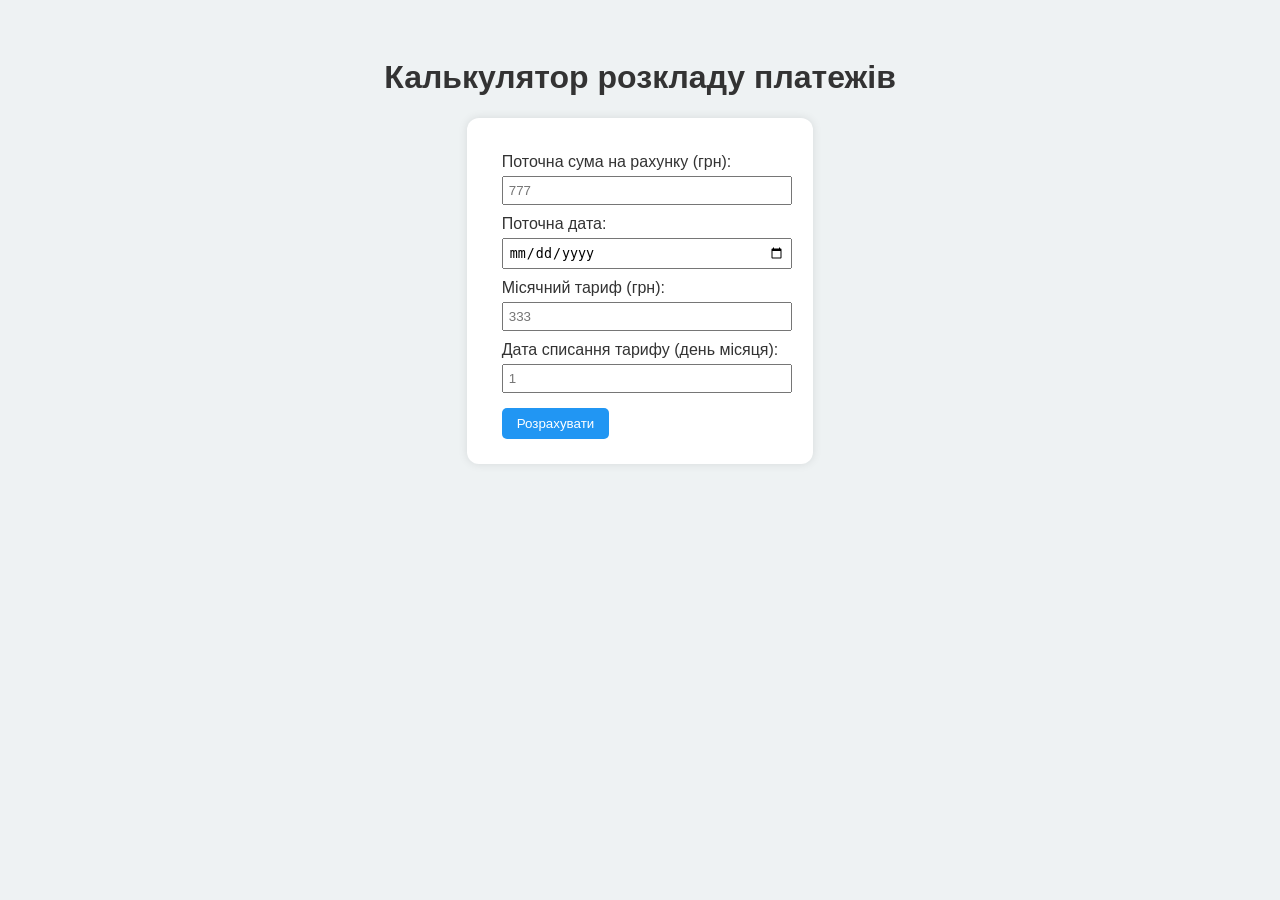
==== idz_2/index.html @ 4d0e3a3b "v0.2" ====
<!DOCTYPE html>
<html lang="uk">
<head>
  <meta charset="UTF-8">
  <meta name="viewport" content="width=device-width, initial-scale=1.0">
  <title>Розклад платежів</title>
  <link rel="stylesheet" href="style.css">
</head>
<body>
  <h1>Калькулятор розкладу платежів</h1>

  <div class="container">
    <label>Поточна сума на рахунку (грн):</label>
    <input type="number" id="balance" min="0" placeholder="777">

    <label>Поточна дата:</label>
    <input type="date" id="currentDate">

    <label>Місячний тариф (грн):</label>
    <input type="number" id="tariff" min="1" placeholder="333">

    <label>Дата списання тарифу (день місяця):</label>
    <input type="number" id="paymentDay" min="1" max="31" placeholder="1">

    <button id="calculateBtn">Розрахувати</button>
  </div>

  <div class="result" id="result"></div>

  <script src="script.js"></script>
</body>
</html>
---- idz_2/style.css ----
body {
  font-family: Arial, sans-serif;
  background-color: #eef2f3;
  text-align: center;
  color: #333;
  padding: 30px;
}

.container {
  display: inline-block;
  text-align: left;
  background: white;
  padding: 25px 35px;
  border-radius: 12px;
  box-shadow: 0 0 10px rgba(0,0,0,0.1);
}

label {
  display: block;
  margin-top: 10px;
}

input {
  width: 100%;
  padding: 5px;
  margin-top: 5px;
}

button {
  margin-top: 15px;
  background-color: #2196f3;
  color: white;
  border: none;
  padding: 8px 15px;
  border-radius: 5px;
  cursor: pointer;
}

button:hover {
  background-color: #0b7dda;
}

.result {
  margin-top: 20px;
  font-weight: bold;
  font-size: 18px;
}
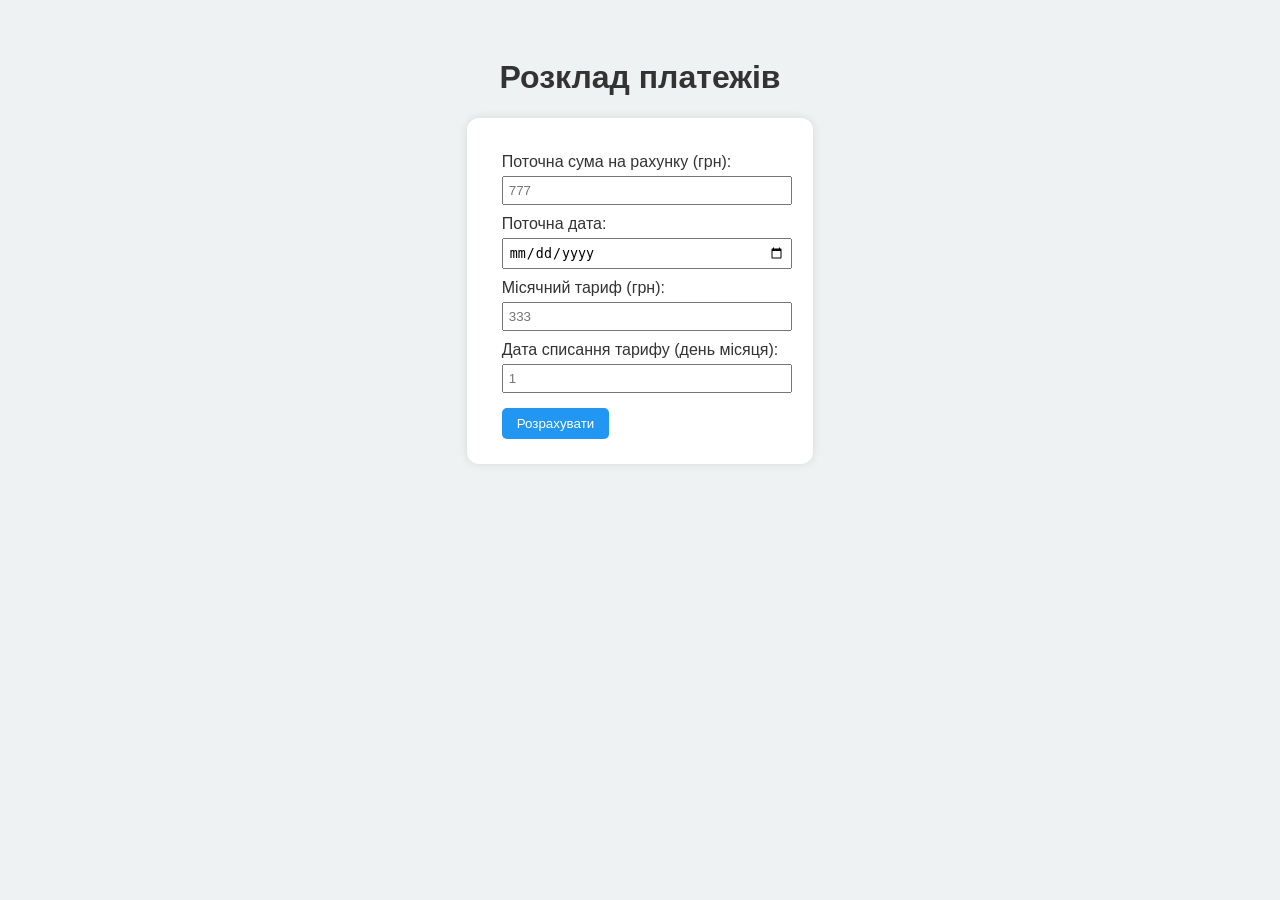
==== commit 2460b066: "v0.3" ====
--- a/idz_2/index.html
+++ b/idz_2/index.html
@@ -3,11 +3,11 @@
 <head>
   <meta charset="UTF-8">
   <meta name="viewport" content="width=device-width, initial-scale=1.0">
-  <title>Розклад платежів</title>
+  <title>ІДЗ - 2</title>
   <link rel="stylesheet" href="style.css">
 </head>
 <body>
-  <h1>Калькулятор розкладу платежів</h1>
+  <h1>Розклад платежів</h1>
 
   <div class="container">
     <label>Поточна сума на рахунку (грн):</label>
